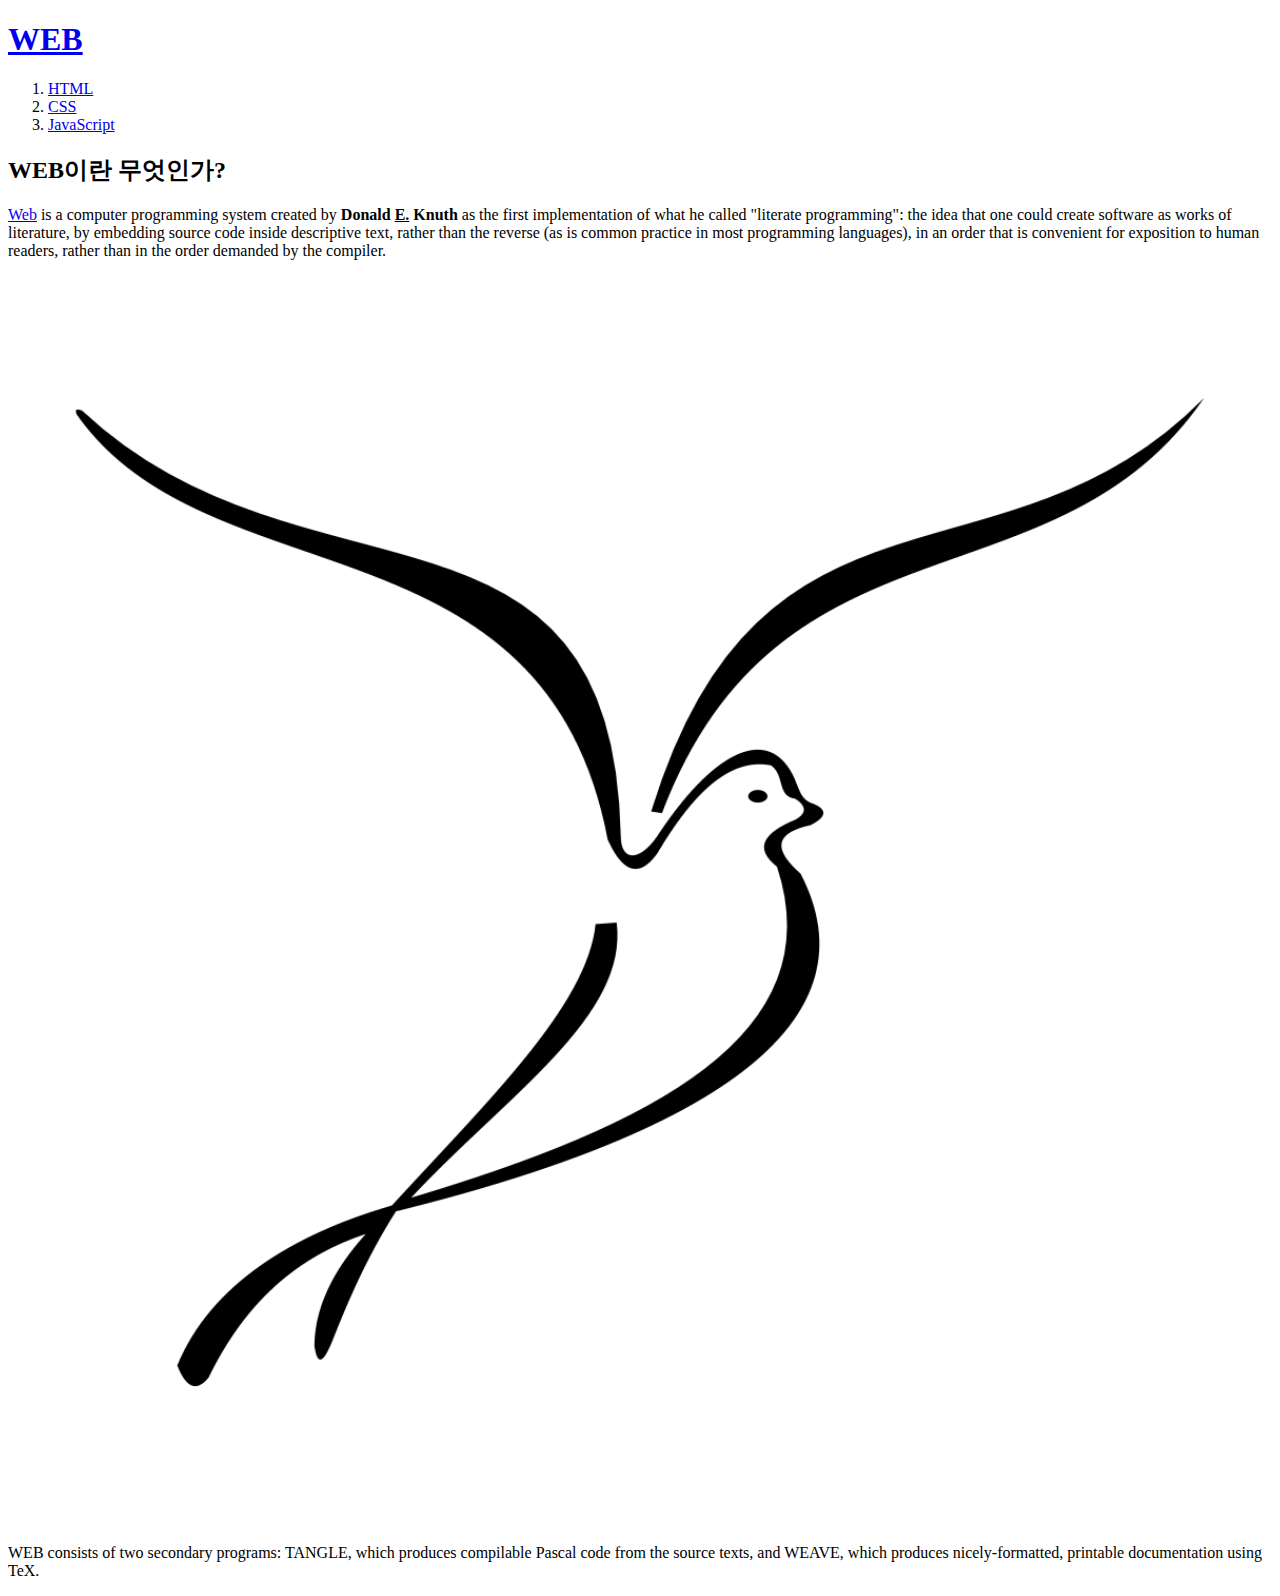
==== index.html @ 66808314 "first version" ====
<!DOCTYPE html>
<html>
   <head>
        <title>WEB1 Welcome</title>
        <meta charset="utf-8">
    </head>
    <body>
        <h1><a href="index.html">WEB</a></h1>
        <ol>
            <li><a href="1.html">HTML</a></li>
            <li><a href="2.html">CSS</a></li>
            <li><a href="3.html">JavaScript</a></li>
        </ol>
        <h2>WEB이란 무엇인가?</h2>
        <p><a href="https://en.wikipedia.org/wiki/HTML" target="_blank" title="html5 specification">Web</a> is a computer programming system created by <strong>Donald <u>E.</u> Knuth</strong> as the first implementation of what he called "literate programming": the idea that one could create software as works of literature, by embedding source code inside descriptive text, rather than the reverse (as is common practice in most programming languages), in an order that is convenient for exposition to human readers, rather than in the order demanded by the compiler.<img src="bird.png" width="100%"></p><p>WEB consists of two secondary programs: TANGLE, which produces compilable Pascal code from the source texts, and WEAVE, which produces nicely-formatted, printable documentation using TeX.</p>
    </body>
</html>
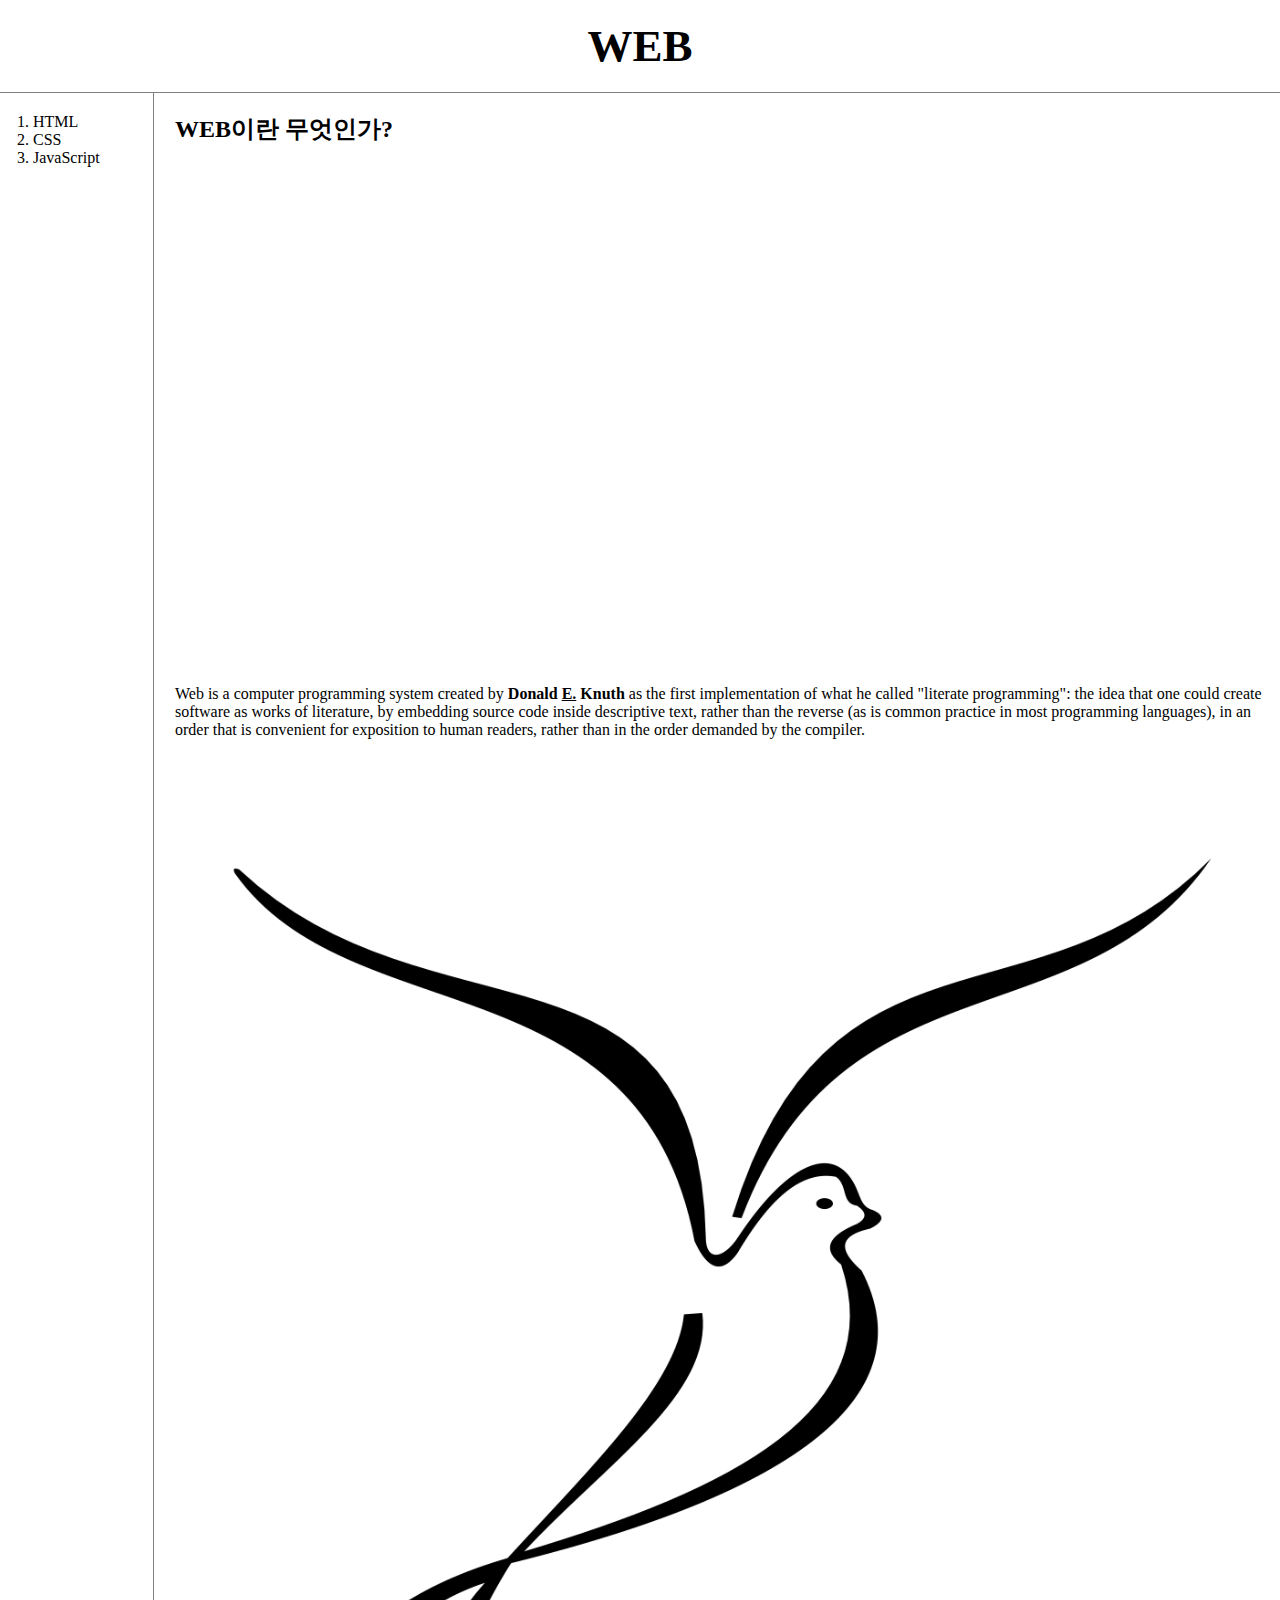
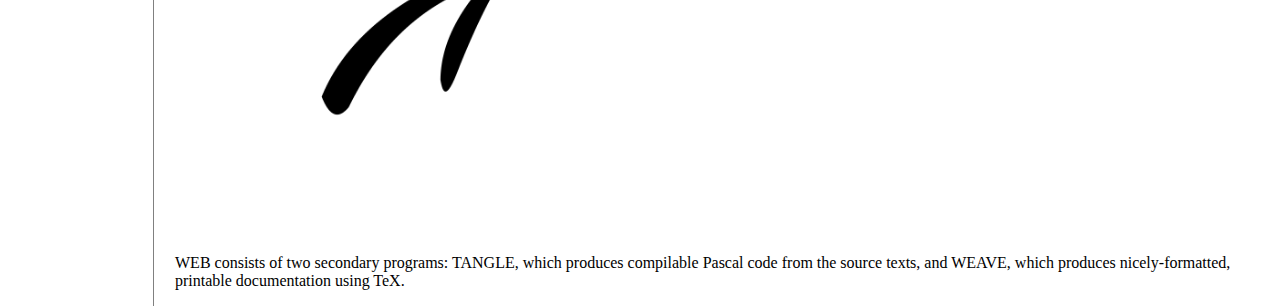
==== commit dbc6998d: "190311" ====
--- a/index.html
+++ b/index.html
@@ -3,15 +3,23 @@
    <head>
         <title>WEB1 Welcome</title>
         <meta charset="utf-8">
+        <link rel="stylesheet" href="style.css">
     </head>
     <body>
         <h1><a href="index.html">WEB</a></h1>
-        <ol>
-            <li><a href="1.html">HTML</a></li>
-            <li><a href="2.html">CSS</a></li>
-            <li><a href="3.html">JavaScript</a></li>
-        </ol>
-        <h2>WEB이란 무엇인가?</h2>
-        <p><a href="https://en.wikipedia.org/wiki/HTML" target="_blank" title="html5 specification">Web</a> is a computer programming system created by <strong>Donald <u>E.</u> Knuth</strong> as the first implementation of what he called "literate programming": the idea that one could create software as works of literature, by embedding source code inside descriptive text, rather than the reverse (as is common practice in most programming languages), in an order that is convenient for exposition to human readers, rather than in the order demanded by the compiler.<img src="bird.png" width="100%"></p><p>WEB consists of two secondary programs: TANGLE, which produces compilable Pascal code from the source texts, and WEAVE, which produces nicely-formatted, printable documentation using TeX.</p>
+        <div id="grid">
+            <ol>
+                <li><a href="1.html">HTML</a></li>
+                <li><a href="2.html">CSS</a></li>
+                <li><a href="3.html">JavaScript</a></li>
+            </ol>
+            <div id="article">
+                <h2>WEB이란 무엇인가?</h2>
+                <p>
+                 <iframe width="500rem" height="500rem" src="https://www.youtube.com/embed/KciVfNtqebI" frameborder="0" allow="accelerometer; autoplay; encrypted-media; gyroscope; picture-in-picture" allowfullscreen></iframe>
+                </p>
+                <p><a href="https://en.wikipedia.org/wiki/HTML" target="_blank" title="html5 specification">Web</a> is a computer programming system created by <strong>Donald <u>E.</u> Knuth</strong> as the first implementation of what he called "literate programming": the idea that one could create software as works of literature, by embedding source code inside descriptive text, rather than the reverse (as is common practice in most programming languages), in an order that is convenient for exposition to human readers, rather than in the order demanded by the compiler.<img src="bird.png" width="100%"></p><p>WEB consists of two secondary programs: TANGLE, which produces compilable Pascal code from the source texts, and WEAVE, which produces nicely-formatted, printable documentation using TeX.</p>
+            </div>
+        </div>
     </body>
 </html>--- a/style.css
+++ b/style.css
@@ -0,0 +1,43 @@
+body{
+                margin: 0px
+            }
+            a{
+                color: black;
+                text-decoration: none;
+            }
+            h1{
+                font-size: 45px;
+                text-align: center;
+                border-bottom: 1px solid gray;
+                margin: 0px;
+                padding: 20px;
+            }
+            #grid{
+                display: grid;
+                grid-template-columns: 150px 1fr;
+            }
+            #grid ol{
+                border-right: 1px solid gray;
+                width: 100px;
+                margin: 0px;
+                padding: 20px;
+                padding-left: 33px;
+            }
+            #grid #article{
+                padding-left: 25px;
+                padding-right: 10px;
+            }
+            @media(max-width: 600px) {
+                #grid{
+                    display: block;
+                }
+                #grid ol{
+                    border-right: none;
+                }
+                #article{
+                    border-top: none;
+                }
+                h1{
+                    border-bottom: none;
+                }
+}